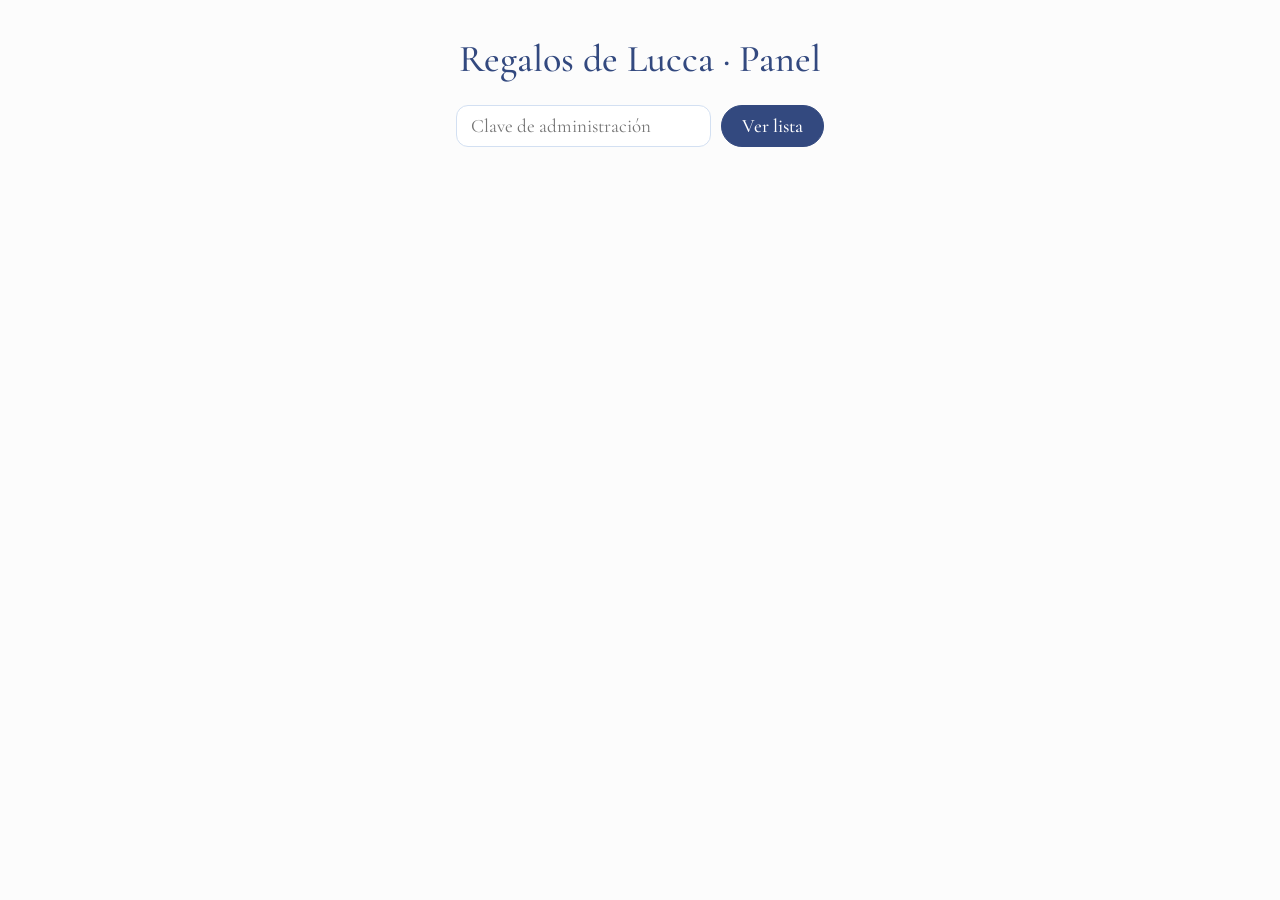
==== admin.html @ ae788e10 "Sitio de lista de regalos para el baby shower de Lucca Página estática con los 20 regalos, reservas " ====
<!doctype html>
<html lang="es">
<head>
  <meta charset="utf-8">
  <meta name="viewport" content="width=device-width, initial-scale=1">
  <meta name="robots" content="noindex">
  <title>Panel de regalos</title>
  <link rel="preconnect" href="https://fonts.googleapis.com">
  <link rel="preconnect" href="https://fonts.gstatic.com" crossorigin>
  <link href="https://fonts.googleapis.com/css2?family=Cormorant+Garamond:wght@400;500;600&display=swap" rel="stylesheet">
  <link rel="stylesheet" href="css/estilos.css">
  <style>
    .panel { max-width: 760px; margin: 32px auto; padding: 0 16px; }
    .panel h1 { color: var(--azul-oscuro); font-weight: 500; text-align: center; margin: 0 0 18px; }
    .acceso { display: flex; gap: 10px; justify-content: center; flex-wrap: wrap; }
    .acceso input { font: inherit; padding: 6px 14px; border: 1px solid var(--borde); border-radius: 12px; }
    .resumen { text-align: center; color: var(--texto-suave); margin: 18px 0; }
    table { width: 100%; border-collapse: collapse; background: #fff; border: 1px solid var(--borde); border-radius: 14px; overflow: hidden; }
    th, td { padding: 8px 12px; text-align: left; border-bottom: 1px solid var(--azul-pastel); vertical-align: top; }
    th { background: var(--azul-pastel); color: var(--azul-oscuro); font-weight: 600; }
    td.sin { color: var(--texto-suave); font-style: italic; }
    .liberar { font: inherit; font-size: 0.85em; background: none; border: 0; color: #a1414b; text-decoration: underline; cursor: pointer; }
    #error { color: #a1414b; text-align: center; }
  </style>
</head>
<body>
  <main class="panel">
    <h1>Regalos de Lucca · Panel</h1>
    <form class="acceso" id="acceso">
      <input type="password" id="clave" placeholder="Clave de administración" autocomplete="current-password" required>
      <button class="btn" type="submit">Ver lista</button>
    </form>
    <p id="error" role="alert"></p>
    <div id="contenido" hidden>
      <p class="resumen" id="resumen"></p>
      <table>
        <thead><tr><th>#</th><th>Regalo</th><th>Quién lo regala</th></tr></thead>
        <tbody id="tabla"></tbody>
      </table>
    </div>
  </main>

  <script src="js/config.js"></script>
  <script src="js/regalos.js"></script>
  <script src="js/api.js"></script>
  <script>
    (function () {
      const $ = (s) => document.querySelector(s);
      let clave = "";
      try { clave = sessionStorage.getItem("lucca_admin") || ""; } catch (e) {}

      function escapar(t) { const d = document.createElement("div"); d.textContent = t; return d.innerHTML; }

      async function cargar() {
        $("#error").textContent = "";
        try {
          const filas = await window.API.adminLista(clave);
          try { sessionStorage.setItem("lucca_admin", clave); } catch (e) {}
          const porRegalo = {};
          filas.forEach((f) => (porRegalo[f.gift_id] = porRegalo[f.gift_id] || []).push(f));
          $("#resumen").textContent =
            `${filas.length} elecciones · ${Object.keys(porRegalo).length} de ${window.REGALOS.length} regalos con al menos una persona`;
          $("#tabla").innerHTML = window.REGALOS.map((r) => {
            const quienes = porRegalo[r.id] || [];
            const celda = quienes.length
              ? quienes.map((q) =>
                  `${escapar(q.guest_name)} <button class="liberar" data-id="${q.id}" data-nombre="${escapar(q.guest_name)}">liberar</button>`
                ).join("<br>")
              : "";
            const cupo = r.max === null ? "ilimitado" : `máx. ${r.max}`;
            return `<tr><td>${r.id}</td><td>${escapar(r.nombre)}<br><small>${cupo}</small></td>
                    <td class="${quienes.length ? "" : "sin"}">${celda || "Nadie aún"}</td></tr>`;
          }).join("");
          $("#contenido").hidden = false;
        } catch (e) {
          $("#contenido").hidden = true;
          $("#error").textContent = e.message;
        }
      }

      $("#acceso").addEventListener("submit", (ev) => {
        ev.preventDefault();
        clave = $("#clave").value;
        cargar();
      });

      $("#tabla").addEventListener("click", async (ev) => {
        const b = ev.target.closest(".liberar");
        if (!b) return;
        if (!confirm(`¿Liberar la elección de ${b.dataset.nombre}? El regalo volverá a estar disponible.`)) return;
        try {
          await window.API.adminLiberar(clave, b.dataset.id);
          cargar();
        } catch (e) {
          $("#error").textContent = e.message;
        }
      });

      if (clave) { $("#clave").value = clave; cargar(); }
    })();
  </script>
</body>
</html>
---- css/estilos.css ----
:root {
  --papel: #fcfcfc;
  --tarjeta: #ffffff;
  --azul-oscuro: #33497f;
  --azul: #5d7cb5;
  --azul-claro: #a9c2e6;
  --azul-pastel: #e4ecf8;
  --borde: #d3e0f2;
  --texto: #3a4660;
  --texto-suave: #6b7891;
  --ok: #5d7cb5;
  --radio: 18px;
  --sombra: 0 2px 10px rgba(51, 73, 127, 0.07);
  color-scheme: light;
}

* { box-sizing: border-box; }

html, body { margin: 0; }

body {
  background: var(--papel);
  color: var(--texto);
  font-family: "Cormorant Garamond", Georgia, "Times New Roman", serif;
  font-size: 19px;
  line-height: 1.45;
  -webkit-font-smoothing: antialiased;
}

img { max-width: 100%; display: block; }

/* ---------- encabezado y pie con la ilustración original ---------- */
.hero, .pie {
  display: flex;
  justify-content: center;
  overflow: hidden;
}
.hero img, .pie img {
  width: 100%;
  max-width: 900px;
  height: auto;
  -webkit-mask-image: linear-gradient(to right, transparent 0, #000 6%, #000 94%, transparent 100%);
          mask-image: linear-gradient(to right, transparent 0, #000 6%, #000 94%, transparent 100%);
}
.pie { margin-top: 0; }
.pie img {
  -webkit-mask-image: linear-gradient(to bottom, transparent 0, #000 35%),
                      linear-gradient(to right, transparent 0, #000 6%, #000 94%, transparent 100%);
  -webkit-mask-composite: source-in;
          mask-image: linear-gradient(to bottom, transparent 0, #000 35%),
                      linear-gradient(to right, transparent 0, #000 6%, #000 94%, transparent 100%);
          mask-composite: intersect;
}

.pagina {
  max-width: 1080px;
  margin: 0 auto;
  padding: 0 16px;
}

/* ---------- textos ---------- */
.intro {
  text-align: center;
  max-width: 560px;
  margin: 4px auto 18px;
  color: var(--texto-suave);
}
.intro p { margin: 0 0 6px; }
.saludo {
  color: var(--azul-oscuro);
  font-size: 1.2em;
  font-weight: 500;
}
.saludo button {
  font: inherit;
  font-size: 0.8em;
  color: var(--azul);
  background: none;
  border: 0;
  text-decoration: underline;
  cursor: pointer;
  padding: 0 4px;
}

.aviso-demo {
  background: #fff7e6;
  border: 1px solid #f0d9a8;
  color: #7a5b1f;
  border-radius: 12px;
  padding: 8px 14px;
  text-align: center;
  font-size: 0.9em;
  margin: 8px auto 16px;
  max-width: 560px;
}

/* ---------- filtros ---------- */
.filtros {
  display: flex;
  justify-content: center;
  gap: 8px;
  flex-wrap: wrap;
  margin-bottom: 22px;
}
.filtro {
  font: inherit;
  font-size: 0.95em;
  color: var(--azul-oscuro);
  background: var(--tarjeta);
  border: 1px solid var(--borde);
  border-radius: 999px;
  padding: 4px 18px;
  cursor: pointer;
  transition: background 0.15s, color 0.15s;
}
.filtro:hover { background: var(--azul-pastel); }
.filtro.activo {
  background: var(--azul-oscuro);
  border-color: var(--azul-oscuro);
  color: #fff;
}

.estado-carga {
  text-align: center;
  color: var(--texto-suave);
  font-style: italic;
}

/* ---------- tarjetas ---------- */
.lista {
  list-style: none;
  margin: 0;
  padding: 0;
  display: grid;
  grid-template-columns: repeat(auto-fill, minmax(190px, 1fr));
  gap: 18px;
}

.regalo {
  position: relative;
  background: var(--tarjeta);
  border: 1px solid var(--borde);
  border-radius: var(--radio);
  box-shadow: var(--sombra);
  padding: 14px 14px 16px;
  display: flex;
  flex-direction: column;
  align-items: center;
  text-align: center;
  transition: transform 0.15s, box-shadow 0.15s, opacity 0.2s;
}
.regalo:hover { transform: translateY(-2px); box-shadow: 0 6px 18px rgba(51, 73, 127, 0.12); }

.numero {
  position: absolute;
  top: 10px;
  left: 10px;
  width: 34px;
  height: 34px;
  border-radius: 50%;
  background: var(--azul-pastel);
  border: 1px solid var(--borde);
  color: var(--azul-oscuro);
  display: grid;
  place-items: center;
  font-size: 1.05em;
  font-weight: 500;
  z-index: 1;
}

.foto {
  width: 100%;
  aspect-ratio: 1 / 0.92;
  display: grid;
  place-items: center;
  margin-bottom: 8px;
}
.foto img {
  width: 100%;
  height: 100%;
  object-fit: contain;
  mix-blend-mode: multiply;
  border-radius: 10px;
}

.regalo h3 {
  margin: 0;
  font-size: 1.15em;
  font-weight: 500;
  color: var(--azul-oscuro);
  line-height: 1.2;
}
.detalle {
  margin: 2px 0 0;
  font-size: 0.92em;
  color: var(--texto-suave);
}

.etiqueta {
  margin: 10px 0 10px;
  font-size: 0.85em;
  letter-spacing: 0.04em;
  color: var(--azul);
  min-height: 1.3em;
}

.btn {
  font: inherit;
  font-size: 1em;
  font-weight: 500;
  border: 1px solid var(--azul-oscuro);
  background: var(--azul-oscuro);
  color: #fff;
  border-radius: 999px;
  padding: 6px 20px;
  cursor: pointer;
  margin-top: auto;
  transition: background 0.15s, transform 0.1s;
}
.btn:hover { background: #2a3d6c; }
.btn:active { transform: scale(0.97); }
.btn:disabled { opacity: 0.55; cursor: default; }
.btn-sec {
  background: var(--tarjeta);
  color: var(--azul-oscuro);
}
.btn-sec:hover { background: var(--azul-pastel); }

.btn-link {
  font: inherit;
  font-size: 0.85em;
  background: none;
  border: 0;
  color: var(--texto-suave);
  text-decoration: underline;
  cursor: pointer;
  margin-top: 6px;
}

/* elegido por otra persona */
.regalo.agotado { opacity: 0.6; }
.regalo.agotado .foto img { filter: grayscale(0.5); }
.regalo.agotado .sello {
  margin-top: auto;
  color: var(--texto-suave);
  font-style: italic;
}

/* elegido por mí */
.regalo.mio {
  border: 2px solid var(--azul-claro);
  background: linear-gradient(#fff, #f4f8fe);
}
.regalo.mio .sello {
  margin-top: auto;
  color: var(--azul-oscuro);
  font-weight: 600;
}

.vacio {
  grid-column: 1 / -1;
  text-align: center;
  color: var(--texto-suave);
  font-style: italic;
  padding: 24px 0;
}

/* ---------- nota final (como en la tarjeta) ---------- */
.cierre {
  display: flex;
  align-items: flex-end;
  justify-content: center;
  gap: 8px;
  margin-top: 36px;
}
.cierre .elefante { width: 150px; flex: none; mix-blend-mode: multiply; }
.nota {
  margin: 0 0 24px;
  max-width: 560px;
  border: 1px solid var(--borde);
  border-radius: 22px;
  background: var(--tarjeta);
  padding: 18px 22px;
  text-align: center;
  color: var(--texto-suave);
}
.nota p { margin: 4px 0; }
.nota-principal { color: var(--azul-oscuro); font-size: 1.08em; }

/* ---------- diálogo ---------- */
.dialogo {
  border: 1px solid var(--borde);
  border-radius: 24px;
  padding: 24px 22px 20px;
  width: min(380px, calc(100vw - 32px));
  background: var(--tarjeta);
  color: var(--texto);
  box-shadow: 0 20px 50px rgba(51, 73, 127, 0.25);
  text-align: center;
}
.dialogo::backdrop { background: rgba(51, 73, 127, 0.28); backdrop-filter: blur(2px); }
.dlg-img {
  max-height: 140px;
  width: auto;
  margin: 0 auto 8px;
  mix-blend-mode: multiply;
}
.dialogo h2 {
  margin: 0;
  font-weight: 500;
  color: var(--azul-oscuro);
  font-size: 1.5em;
  line-height: 1.15;
}
.dlg-sub { margin: 4px 0 14px; color: var(--texto-suave); font-size: 0.95em; }
.dialogo label {
  display: block;
  text-align: left;
  font-size: 0.9em;
  color: var(--texto-suave);
  margin-bottom: 4px;
}
.dialogo input {
  width: 100%;
  font: inherit;
  font-size: 1.05em;
  padding: 8px 14px;
  border: 1px solid var(--borde);
  border-radius: 12px;
  color: var(--texto);
  background: #fff;
}
.dialogo input:focus { outline: 2px solid var(--azul-claro); border-color: var(--azul-claro); }
.dlg-error { color: #a1414b; min-height: 1.3em; margin: 6px 0 4px; font-size: 0.92em; }
.dlg-botones { display: flex; gap: 10px; justify-content: center; }
.dlg-botones .btn { margin-top: 0; }

/* ---------- aviso flotante ---------- */
.toast {
  position: fixed;
  left: 50%;
  bottom: 20px;
  transform: translateX(-50%);
  background: var(--azul-oscuro);
  color: #fff;
  padding: 10px 20px;
  border-radius: 999px;
  box-shadow: var(--sombra);
  z-index: 10;
  max-width: calc(100vw - 32px);
  text-align: center;
}

@media (max-width: 720px) {
  .cierre .elefante { display: none; }
}

@media (max-width: 520px) {
  body { font-size: 17px; }
  .lista { grid-template-columns: repeat(2, 1fr); gap: 12px; }
  .regalo { padding: 10px 10px 12px; }
  .numero { width: 28px; height: 28px; font-size: 0.95em; top: 8px; left: 8px; }
  .btn { padding: 5px 14px; }
}

@media (prefers-reduced-motion: reduce) {
  * { transition: none !important; }
}
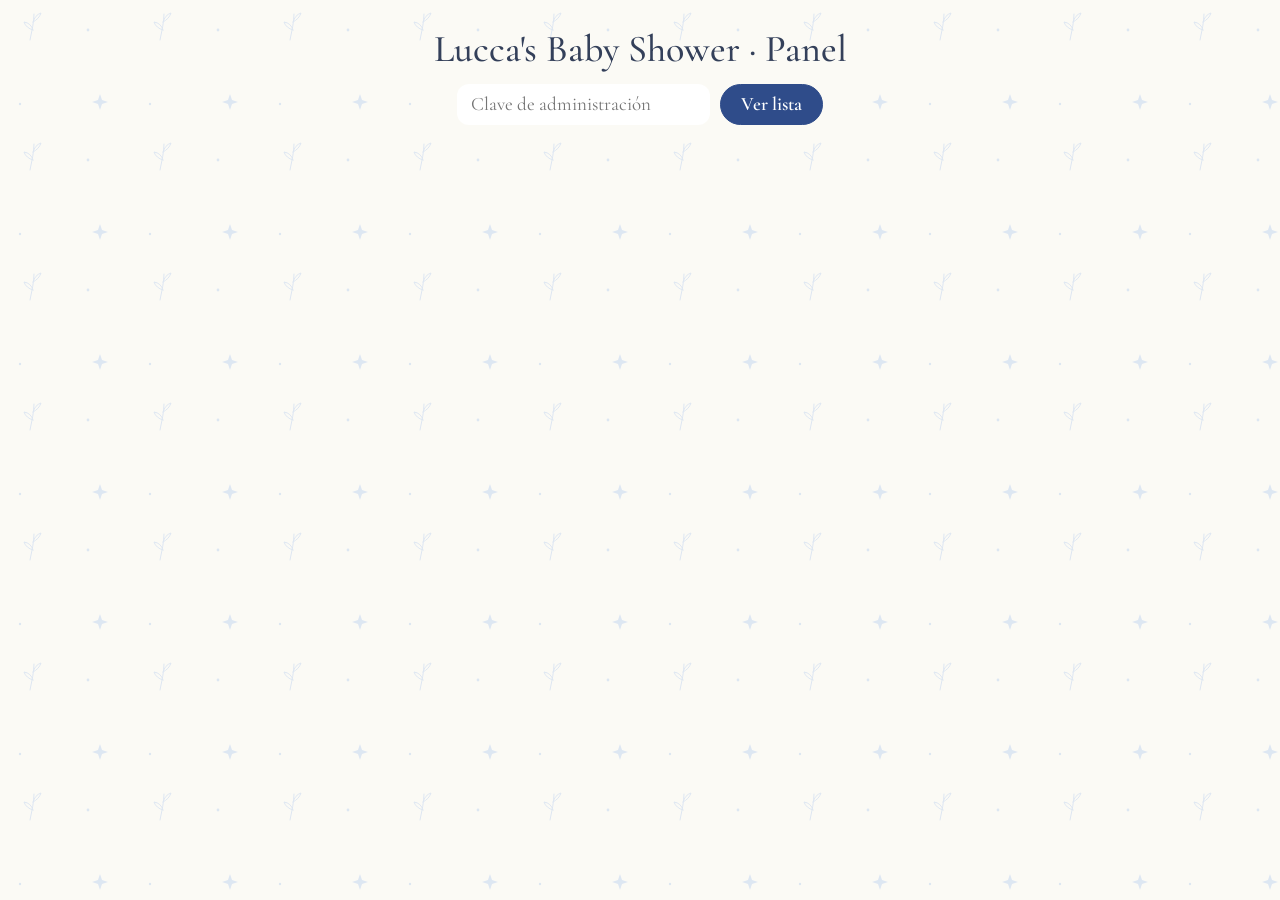
==== commit fc76f151: "Rediseño: Lucca's Baby Shower en primera persona con ilustraciones propias Escena toile (moño, globo" ====
--- a/admin.html
+++ b/admin.html
@@ -4,10 +4,10 @@
   <meta charset="utf-8">
   <meta name="viewport" content="width=device-width, initial-scale=1">
   <meta name="robots" content="noindex">
-  <title>Panel de regalos</title>
+  <title>Lucca's Baby Shower · Panel</title>
   <link rel="preconnect" href="https://fonts.googleapis.com">
   <link rel="preconnect" href="https://fonts.gstatic.com" crossorigin>
-  <link href="https://fonts.googleapis.com/css2?family=Cormorant+Garamond:wght@400;500;600&display=swap" rel="stylesheet">
+  <link href="https://fonts.googleapis.com/css2?family=Cormorant+Garamond:wght@400;500;600&family=Pinyon+Script&display=swap" rel="stylesheet">
   <link rel="stylesheet" href="css/estilos.css">
   <style>
     .panel { max-width: 760px; margin: 32px auto; padding: 0 16px; }
@@ -25,7 +25,7 @@
 </head>
 <body>
   <main class="panel">
-    <h1>Regalos de Lucca · Panel</h1>
+    <h1>Lucca's Baby Shower · Panel</h1>
     <form class="acceso" id="acceso">
       <input type="password" id="clave" placeholder="Clave de administración" autocomplete="current-password" required>
       <button class="btn" type="submit">Ver lista</button>
--- a/css/estilos.css
+++ b/css/estilos.css
@@ -1,155 +1,277 @@
+/* Lucca's Baby Shower — estilo toile azul: grabado a línea sobre papel crema */
+
 :root {
-  --papel: #fcfcfc;
-  --tarjeta: #ffffff;
-  --azul-oscuro: #33497f;
-  --azul: #5d7cb5;
-  --azul-claro: #a9c2e6;
-  --azul-pastel: #e4ecf8;
-  --borde: #d3e0f2;
-  --texto: #3a4660;
-  --texto-suave: #6b7891;
-  --ok: #5d7cb5;
-  --radio: 18px;
-  --sombra: 0 2px 10px rgba(51, 73, 127, 0.07);
+  --papel: #fbfaf5;
+  --tarjeta: #fffefb;
+  --tinta: #2f4c8a;        /* azul toile */
+  --tinta-fuerte: #22396c;
+  --azul: #5f80bf;
+  --azul-claro: #c5d6f0;
+  --azul-pastel: #eaf0fa;
+  --linea: #cddbf0;
+  --texto: #34405a;
+  --texto-suave: #66738e;
+  --rojo: #a1414b;
+
+  --serif: "Cormorant Garamond", "Garamond", "Times New Roman", serif;
+  --script: "Pinyon Script", "Snell Roundhand", cursive;
+
+  --radio: 20px;
+  --arco-x: min(50vw, 560px);
+  --arco-y: 300px;
   color-scheme: light;
 }
 
 * { box-sizing: border-box; }
-
-html, body { margin: 0; }
+html, body { margin: 0; overflow-x: clip; }
+img { max-width: 100%; display: block; }
 
 body {
-  background: var(--papel);
+  min-height: 100vh;
+  background-color: var(--papel);
+  background-image: url("../img/ilustraciones/patron.svg");
   color: var(--texto);
-  font-family: "Cormorant Garamond", Georgia, "Times New Roman", serif;
+  font-family: var(--serif);
   font-size: 19px;
-  line-height: 1.45;
+  line-height: 1.5;
   -webkit-font-smoothing: antialiased;
-}
-
-img { max-width: 100%; display: block; }
-
-/* ---------- encabezado y pie con la ilustración original ---------- */
-.hero, .pie {
-  display: flex;
-  justify-content: center;
+  overflow-x: hidden;
+  position: relative;
+}
+
+/* ================= escena ilustrada ================= */
+.escena {
+  position: absolute;
+  inset: 0 0 auto 0;
+  height: 560px;
   overflow: hidden;
-}
-.hero img, .pie img {
-  width: 100%;
-  max-width: 900px;
-  height: auto;
-  -webkit-mask-image: linear-gradient(to right, transparent 0, #000 6%, #000 94%, transparent 100%);
-          mask-image: linear-gradient(to right, transparent 0, #000 6%, #000 94%, transparent 100%);
-}
-.pie { margin-top: 0; }
-.pie img {
-  -webkit-mask-image: linear-gradient(to bottom, transparent 0, #000 35%),
-                      linear-gradient(to right, transparent 0, #000 6%, #000 94%, transparent 100%);
-  -webkit-mask-composite: source-in;
-          mask-image: linear-gradient(to bottom, transparent 0, #000 35%),
-                      linear-gradient(to right, transparent 0, #000 6%, #000 94%, transparent 100%);
-          mask-composite: intersect;
-}
-
-.pagina {
-  max-width: 1080px;
-  margin: 0 auto;
-  padding: 0 16px;
-}
-
-/* ---------- textos ---------- */
+  pointer-events: none;
+  z-index: 2; /* las ilustraciones enmarcan las esquinas del arco, como en la invitación */
+}
+.deco { position: absolute; height: auto; }
+
+.arbol { width: clamp(150px, 21vw, 300px); top: 40px; }
+.arbol-izq { left: max(-40px, calc(50% - 760px)); }
+.arbol-der { right: max(-50px, calc(50% - 780px)); transform: scaleX(-1); top: 70px; }
+
+.elefante-escena {
+  width: clamp(130px, 15vw, 210px);
+  left: max(40px, calc(50% - 640px));
+  top: 300px;
+  transform: scaleX(-1);
+}
+.jirafa {
+  width: clamp(110px, 12vw, 170px);
+  right: max(30px, calc(50% - 650px));
+  top: 150px;
+  transform: scaleX(-1);
+}
+
+.globo { width: 54px; animation: flotar 7s ease-in-out infinite; }
+.globo-1 { left: calc(50% - 330px); top: 24px; }
+.globo-2 { right: calc(50% - 340px); top: 10px; width: 62px; animation-delay: -2.5s; }
+.globo-3 { right: calc(50% - 470px); top: 120px; width: 36px; animation-delay: -4.5s; opacity: 0.8; }
+
+@keyframes flotar {
+  0%, 100% { translate: 0 0; rotate: -2deg; }
+  50%      { translate: 0 -12px; rotate: 2deg; }
+}
+
+/* ================= el arco (tarjeta principal) ================= */
+.arco {
+  position: relative;
+  z-index: 1;
+  max-width: 1120px;
+  margin: 150px auto 0;
+  padding: 110px clamp(16px, 4vw, 56px) 48px;
+  background: var(--tarjeta);
+  border: 1.5px solid var(--azul-claro);
+  border-radius: var(--arco-x) var(--arco-x) 28px 28px / var(--arco-y) var(--arco-y) 28px 28px;
+  /* segunda línea interior, como el marco de la invitación */
+  box-shadow:
+    inset 0 0 0 7px var(--tarjeta),
+    inset 0 0 0 8px var(--linea),
+    0 30px 60px -30px rgba(47, 76, 138, 0.25);
+}
+
+.mono {
+  position: absolute;
+  top: -58px;
+  left: 50%;
+  width: clamp(150px, 22vw, 210px);
+  translate: -50% 0;
+  filter: drop-shadow(0 6px 8px rgba(47, 76, 138, 0.18));
+  animation: aparecer 0.9s ease-out both;
+}
+
+/* ================= título ================= */
+.titulo { text-align: center; }
+.antetitulo {
+  margin: 0;
+  font-size: 0.82em;
+  letter-spacing: 0.32em;
+  text-transform: uppercase;
+  color: var(--azul);
+  animation: aparecer 0.8s 0.1s ease-out both;
+}
+h1 {
+  margin: 0;
+  line-height: 0.9;
+  font-weight: 500;
+  color: var(--tinta);
+}
+h1 .nombre {
+  display: block;
+  font-size: clamp(3.6rem, 12vw, 7.2rem);
+  letter-spacing: 0.01em;
+  animation: aparecer 0.9s 0.2s ease-out both;
+}
+h1 .evento {
+  display: block;
+  font-family: var(--script);
+  font-weight: 400;
+  font-size: clamp(2.2rem, 6.5vw, 3.8rem);
+  color: var(--azul);
+  margin-top: 0.08em;
+  animation: aparecer 0.9s 0.35s ease-out both;
+}
+
+@keyframes aparecer {
+  from { opacity: 0; transform: translateY(10px); }
+  to   { opacity: 1; transform: none; }
+}
+
+/* ================= textos ================= */
 .intro {
   text-align: center;
-  max-width: 560px;
-  margin: 4px auto 18px;
+  max-width: 600px;
+  margin: 22px auto 0;
   color: var(--texto-suave);
+  font-size: 1.08em;
+  animation: aparecer 0.9s 0.5s ease-out both;
 }
 .intro p { margin: 0 0 6px; }
-.saludo {
-  color: var(--azul-oscuro);
-  font-size: 1.2em;
-  font-weight: 500;
-}
+.saludo { color: var(--tinta); font-size: 1.15em; font-weight: 500; }
+.saludo:empty { display: none; }
 .saludo button {
   font: inherit;
-  font-size: 0.8em;
+  font-size: 0.75em;
   color: var(--azul);
   background: none;
   border: 0;
   text-decoration: underline;
+  text-underline-offset: 3px;
   cursor: pointer;
   padding: 0 4px;
 }
 
 .aviso-demo {
-  background: #fff7e6;
-  border: 1px solid #f0d9a8;
+  background: #fff8ea;
+  border: 1px dashed #e6cf9e;
   color: #7a5b1f;
   border-radius: 12px;
-  padding: 8px 14px;
-  text-align: center;
-  font-size: 0.9em;
-  margin: 8px auto 16px;
-  max-width: 560px;
-}
-
-/* ---------- filtros ---------- */
+  padding: 6px 14px;
+  text-align: center;
+  font-size: 0.85em;
+  margin: 18px auto 0;
+  max-width: 520px;
+}
+
+.ornamento {
+  display: flex;
+  align-items: center;
+  gap: 14px;
+  max-width: 340px;
+  margin: 30px auto 14px;
+  color: var(--azul-claro);
+}
+.ornamento::before, .ornamento::after {
+  content: "";
+  flex: 1;
+  height: 1px;
+  background: linear-gradient(to var(--dir, right), transparent, var(--azul-claro));
+}
+.ornamento::after { --dir: left; }
+
+.subtitulo {
+  text-align: center;
+  font-weight: 500;
+  font-style: italic;
+  font-size: clamp(1.6rem, 4vw, 2.1rem);
+  color: var(--tinta);
+  margin: 0 0 16px;
+}
+
+/* ================= filtros y leyenda ================= */
 .filtros {
   display: flex;
   justify-content: center;
   gap: 8px;
   flex-wrap: wrap;
-  margin-bottom: 22px;
 }
 .filtro {
   font: inherit;
   font-size: 0.95em;
-  color: var(--azul-oscuro);
+  color: var(--tinta);
   background: var(--tarjeta);
-  border: 1px solid var(--borde);
+  border: 1px solid var(--linea);
   border-radius: 999px;
-  padding: 4px 18px;
+  padding: 3px 18px;
   cursor: pointer;
-  transition: background 0.15s, color 0.15s;
+  transition: background 0.2s, color 0.2s, border-color 0.2s;
 }
 .filtro:hover { background: var(--azul-pastel); }
-.filtro.activo {
-  background: var(--azul-oscuro);
-  border-color: var(--azul-oscuro);
-  color: #fff;
-}
-
-.estado-carga {
-  text-align: center;
+.filtro.activo { background: var(--tinta); border-color: var(--tinta); color: #fff; }
+
+.leyenda {
+  display: flex;
+  justify-content: center;
+  flex-wrap: wrap;
+  gap: 4px 18px;
+  margin: 14px 0 26px;
+  font-size: 0.85em;
   color: var(--texto-suave);
-  font-style: italic;
-}
-
-/* ---------- tarjetas ---------- */
+}
+.leyenda span { display: inline-flex; align-items: center; gap: 6px; }
+.punto { width: 9px; height: 9px; border-radius: 50%; display: inline-block; }
+.punto.unico  { background: var(--tinta); }
+.punto.cupo   { background: var(--azul); }
+.punto.varios { background: var(--azul-claro); border: 1px solid var(--azul); }
+
+.estado-carga { text-align: center; color: var(--texto-suave); font-style: italic; }
+
+/* ================= tarjetas de regalo ================= */
 .lista {
   list-style: none;
   margin: 0;
   padding: 0;
   display: grid;
   grid-template-columns: repeat(auto-fill, minmax(190px, 1fr));
-  gap: 18px;
+  gap: 20px;
 }
 
 .regalo {
   position: relative;
-  background: var(--tarjeta);
-  border: 1px solid var(--borde);
+  background: #fff;
+  border: 1px solid var(--linea);
   border-radius: var(--radio);
-  box-shadow: var(--sombra);
-  padding: 14px 14px 16px;
+  box-shadow: inset 0 0 0 4px #fff, inset 0 0 0 5px var(--azul-pastel);
+  padding: 16px 14px 18px;
   display: flex;
   flex-direction: column;
   align-items: center;
   text-align: center;
-  transition: transform 0.15s, box-shadow 0.15s, opacity 0.2s;
-}
-.regalo:hover { transform: translateY(-2px); box-shadow: 0 6px 18px rgba(51, 73, 127, 0.12); }
+  transition: transform 0.25s ease, box-shadow 0.25s ease, opacity 0.3s;
+}
+.lista.entrada .regalo {
+  animation: aparecer 0.6s ease-out both;
+  animation-delay: calc(var(--i, 0) * 40ms + 0.3s);
+}
+.regalo:hover {
+  transform: translateY(-4px) rotate(-0.4deg);
+  box-shadow: inset 0 0 0 4px #fff, inset 0 0 0 5px var(--azul-pastel),
+              0 14px 26px -14px rgba(47, 76, 138, 0.35);
+}
 
 .numero {
   position: absolute;
@@ -159,71 +281,82 @@
   height: 34px;
   border-radius: 50%;
   background: var(--azul-pastel);
-  border: 1px solid var(--borde);
-  color: var(--azul-oscuro);
+  border: 1px solid var(--linea);
+  color: var(--tinta);
   display: grid;
   place-items: center;
   font-size: 1.05em;
-  font-weight: 500;
+  font-weight: 600;
   z-index: 1;
 }
 
 .foto {
   width: 100%;
-  aspect-ratio: 1 / 0.92;
+  aspect-ratio: 1 / 0.9;
   display: grid;
   place-items: center;
-  margin-bottom: 8px;
+  margin-bottom: 10px;
 }
 .foto img {
   width: 100%;
   height: 100%;
   object-fit: contain;
   mix-blend-mode: multiply;
-  border-radius: 10px;
 }
 
 .regalo h3 {
   margin: 0;
-  font-size: 1.15em;
-  font-weight: 500;
-  color: var(--azul-oscuro);
-  line-height: 1.2;
-}
-.detalle {
-  margin: 2px 0 0;
-  font-size: 0.92em;
-  color: var(--texto-suave);
-}
+  font-size: 1.18em;
+  font-weight: 600;
+  color: var(--tinta);
+  line-height: 1.15;
+}
+.detalle { margin: 2px 0 0; font-size: 0.9em; color: var(--texto-suave); font-style: italic; }
 
 .etiqueta {
-  margin: 10px 0 10px;
-  font-size: 0.85em;
-  letter-spacing: 0.04em;
+  display: inline-flex;
+  align-items: center;
+  gap: 6px;
+  margin: 10px 0 12px;
+  font-size: 0.82em;
+  letter-spacing: 0.03em;
   color: var(--azul);
   min-height: 1.3em;
 }
-
+.etiqueta::before {
+  content: "";
+  width: 7px; height: 7px;
+  border-radius: 50%;
+  background: currentColor;
+  flex: none;
+}
+.etiqueta.unico  { color: var(--tinta); }
+.etiqueta.cupo   { color: var(--azul); }
+.etiqueta.varios { color: var(--azul); }
+.etiqueta.varios::before { background: var(--azul-claro); border: 1px solid var(--azul); }
+
+/* ================= botones ================= */
 .btn {
   font: inherit;
   font-size: 1em;
-  font-weight: 500;
-  border: 1px solid var(--azul-oscuro);
-  background: var(--azul-oscuro);
+  font-weight: 600;
+  border: 1px solid var(--tinta);
+  background: var(--tinta);
   color: #fff;
   border-radius: 999px;
-  padding: 6px 20px;
+  padding: 5px 20px;
   cursor: pointer;
   margin-top: auto;
-  transition: background 0.15s, transform 0.1s;
-}
-.btn:hover { background: #2a3d6c; }
+  transition: background 0.2s, transform 0.1s;
+}
+.btn:hover { background: var(--tinta-fuerte); }
 .btn:active { transform: scale(0.97); }
 .btn:disabled { opacity: 0.55; cursor: default; }
-.btn-sec {
-  background: var(--tarjeta);
-  color: var(--azul-oscuro);
-}
+.btn:focus-visible, .filtro:focus-visible, .btn-link:focus-visible {
+  outline: 2px solid var(--azul);
+  outline-offset: 2px;
+}
+.btn-sec { background: #fff; color: var(--tinta); }
 .btn-sec:hover { background: var(--azul-pastel); }
 
 .btn-link {
@@ -233,29 +366,24 @@
   border: 0;
   color: var(--texto-suave);
   text-decoration: underline;
+  text-underline-offset: 3px;
   cursor: pointer;
-  margin-top: 6px;
+  margin-top: 4px;
+  padding: 2px;
 }
 
 /* elegido por otra persona */
-.regalo.agotado { opacity: 0.6; }
-.regalo.agotado .foto img { filter: grayscale(0.5); }
-.regalo.agotado .sello {
-  margin-top: auto;
-  color: var(--texto-suave);
-  font-style: italic;
-}
+.regalo.agotado { opacity: 0.55; }
+.regalo.agotado .foto img { filter: grayscale(0.6); }
+.regalo.agotado .sello { margin-top: auto; color: var(--texto-suave); font-style: italic; }
 
 /* elegido por mí */
 .regalo.mio {
-  border: 2px solid var(--azul-claro);
-  background: linear-gradient(#fff, #f4f8fe);
-}
-.regalo.mio .sello {
-  margin-top: auto;
-  color: var(--azul-oscuro);
-  font-weight: 600;
-}
+  border-color: var(--azul-claro);
+  background: linear-gradient(#fff, #f3f7fd);
+  box-shadow: inset 0 0 0 4px #fff, inset 0 0 0 5px var(--azul-claro);
+}
+.regalo.mio .sello { margin-top: auto; color: var(--tinta); font-weight: 600; }
 
 .vacio {
   grid-column: 1 / -1;
@@ -265,104 +393,144 @@
   padding: 24px 0;
 }
 
-/* ---------- nota final (como en la tarjeta) ---------- */
-.cierre {
-  display: flex;
-  align-items: flex-end;
-  justify-content: center;
-  gap: 8px;
-  margin-top: 36px;
-}
-.cierre .elefante { width: 150px; flex: none; mix-blend-mode: multiply; }
+/* ================= nota final ================= */
 .nota {
-  margin: 0 0 24px;
-  max-width: 560px;
-  border: 1px solid var(--borde);
-  border-radius: 22px;
-  background: var(--tarjeta);
-  padding: 18px 22px;
+  margin: 44px auto 0;
+  max-width: 600px;
+  border: 1px solid var(--linea);
+  border-radius: 24px;
+  background: #fff;
+  box-shadow: inset 0 0 0 5px #fff, inset 0 0 0 6px var(--azul-pastel);
+  padding: 22px 26px 12px;
   text-align: center;
   color: var(--texto-suave);
 }
 .nota p { margin: 4px 0; }
-.nota-principal { color: var(--azul-oscuro); font-size: 1.08em; }
-
-/* ---------- diálogo ---------- */
+.nota-principal { color: var(--tinta); font-size: 1.06em; margin-bottom: 10px !important; }
+.firma {
+  font-family: var(--script);
+  font-size: 2.1em;
+  color: var(--azul);
+  margin-top: 8px !important;
+  line-height: 1.4;
+}
+
+/* ================= pie con follaje ================= */
+.pie {
+  position: relative;
+  height: 210px;
+  margin-top: -40px;
+  overflow: hidden;
+  pointer-events: none;
+  z-index: 2;
+}
+.follaje {
+  position: absolute;
+  bottom: 0;
+  left: 0;
+  width: 100%;
+  height: 140px;
+}
+.pie-elefante {
+  position: absolute;
+  bottom: 30px;
+  width: clamp(120px, 16vw, 210px);
+}
+.pie-elefante-izq { left: max(8px, calc(50% - 680px)); transform: scaleX(-1); }
+.pie-elefante-der { right: max(8px, calc(50% - 680px)); }
+
+/* ================= diálogo ================= */
 .dialogo {
-  border: 1px solid var(--borde);
-  border-radius: 24px;
-  padding: 24px 22px 20px;
-  width: min(380px, calc(100vw - 32px));
+  border: 1px solid var(--linea);
+  border-radius: 26px;
+  padding: 22px 22px 20px;
+  width: min(390px, calc(100vw - 32px));
   background: var(--tarjeta);
   color: var(--texto);
-  box-shadow: 0 20px 50px rgba(51, 73, 127, 0.25);
-  text-align: center;
-}
-.dialogo::backdrop { background: rgba(51, 73, 127, 0.28); backdrop-filter: blur(2px); }
-.dlg-img {
-  max-height: 140px;
-  width: auto;
-  margin: 0 auto 8px;
-  mix-blend-mode: multiply;
-}
-.dialogo h2 {
-  margin: 0;
-  font-weight: 500;
-  color: var(--azul-oscuro);
-  font-size: 1.5em;
-  line-height: 1.15;
-}
-.dlg-sub { margin: 4px 0 14px; color: var(--texto-suave); font-size: 0.95em; }
-.dialogo label {
-  display: block;
-  text-align: left;
-  font-size: 0.9em;
-  color: var(--texto-suave);
-  margin-bottom: 4px;
-}
+  box-shadow: inset 0 0 0 6px var(--tarjeta), inset 0 0 0 7px var(--azul-pastel),
+              0 24px 60px rgba(47, 76, 138, 0.3);
+  text-align: center;
+}
+.dialogo[open] { animation: aparecer 0.3s ease-out; }
+.dialogo::backdrop { background: rgba(47, 76, 138, 0.3); backdrop-filter: blur(3px); }
+.dlg-foto { height: 140px; display: grid; place-items: center; margin-bottom: 6px; }
+.dlg-foto img { height: 140px; width: auto; max-width: 100%; object-fit: contain; mix-blend-mode: multiply; }
+.dlg-ante { margin: 0; font-family: var(--script); font-size: 1.7em; color: var(--azul); line-height: 1.2; }
+.dialogo h2 { margin: 0; font-weight: 600; color: var(--tinta); font-size: 1.5em; line-height: 1.15; }
+.dlg-sub { margin: 6px 0 14px; color: var(--texto-suave); font-size: 0.95em; }
+.dialogo label { display: block; text-align: left; font-size: 0.9em; color: var(--texto-suave); margin-bottom: 4px; }
 .dialogo input {
   width: 100%;
   font: inherit;
   font-size: 1.05em;
   padding: 8px 14px;
-  border: 1px solid var(--borde);
+  border: 1px solid var(--linea);
   border-radius: 12px;
   color: var(--texto);
   background: #fff;
 }
 .dialogo input:focus { outline: 2px solid var(--azul-claro); border-color: var(--azul-claro); }
-.dlg-error { color: #a1414b; min-height: 1.3em; margin: 6px 0 4px; font-size: 0.92em; }
-.dlg-botones { display: flex; gap: 10px; justify-content: center; }
+.dlg-error { color: var(--rojo); min-height: 1.3em; margin: 6px 0 4px; font-size: 0.92em; }
+.dlg-botones { display: flex; gap: 10px; justify-content: center; flex-wrap: wrap; }
 .dlg-botones .btn { margin-top: 0; }
 
-/* ---------- aviso flotante ---------- */
+/* ================= aviso flotante ================= */
 .toast {
   position: fixed;
   left: 50%;
   bottom: 20px;
   transform: translateX(-50%);
-  background: var(--azul-oscuro);
+  background: var(--tinta);
   color: #fff;
-  padding: 10px 20px;
+  padding: 10px 22px;
   border-radius: 999px;
-  box-shadow: var(--sombra);
+  box-shadow: 0 10px 30px -10px rgba(47, 76, 138, 0.6);
   z-index: 10;
+  width: max-content;
   max-width: calc(100vw - 32px);
   text-align: center;
-}
-
-@media (max-width: 720px) {
-  .cierre .elefante { display: none; }
-}
-
-@media (max-width: 520px) {
+  animation: aparecer 0.3s ease-out;
+}
+
+/* ================= responsive ================= */
+@media (max-width: 900px) {
+  :root { --arco-y: 220px; }
+  .elefante-escena, .globo-3 { display: none; }
+  .jirafa { right: -10px; top: 170px; width: 110px; }
+  .arbol-izq { left: -60px; }
+  .arbol-der { right: -70px; }
+  .globo-1 { left: 22%; }
+  .globo-2 { right: 18%; }
+}
+
+@media (max-width: 600px) {
+  :root { --arco-y: 150px; }
   body { font-size: 17px; }
-  .lista { grid-template-columns: repeat(2, 1fr); gap: 12px; }
-  .regalo { padding: 10px 10px 12px; }
-  .numero { width: 28px; height: 28px; font-size: 0.95em; top: 8px; left: 8px; }
-  .btn { padding: 5px 14px; }
+  .escena { height: 340px; }
+  .arbol { width: 150px; top: 10px; }
+  .arbol-izq { left: -70px; }
+  .arbol-der { right: -78px; top: 30px; }
+  .jirafa { display: none; }
+  .globo { width: 38px; }
+  .globo-1 { left: 16%; top: 14px; }
+  .globo-2 { right: 14%; top: 6px; width: 44px; }
+  .arco { margin: 110px 10px 0; padding: 84px 14px 32px; }
+  .mono { top: -44px; }
+  .intro { margin-top: 16px; }
+  .lista { grid-template-columns: repeat(2, minmax(0, 1fr)); gap: 12px; }
+  .regalo { padding: 12px 8px 14px; }
+  .regalo h3 { font-size: 1.05em; }
+  .numero { width: 28px; height: 28px; font-size: 0.9em; top: 7px; left: 7px; }
+  .btn { padding: 4px 14px; font-size: 0.95em; }
+  .pie { height: 150px; margin-top: -30px; }
+  .follaje { height: 100px; }
+  .pie-elefante { width: 105px; bottom: 22px; }
+}
+
+@media (max-width: 340px) {
+  .lista { grid-template-columns: 1fr; }
 }
 
 @media (prefers-reduced-motion: reduce) {
-  * { transition: none !important; }
-}
+  *, *::before, *::after { animation: none !important; transition: none !important; }
+}
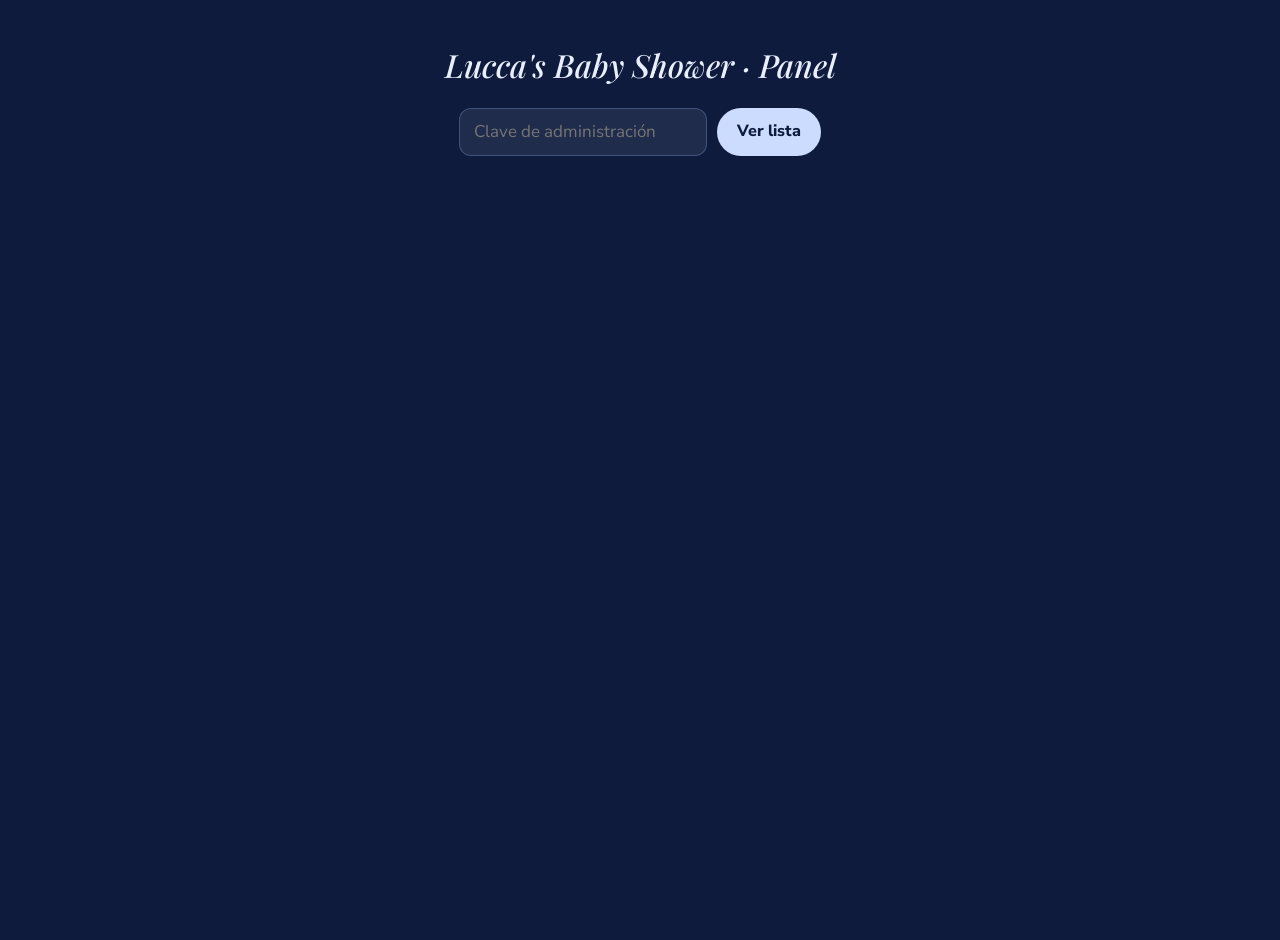
==== commit 3d0fc837: "Diseño "Noche de estrellas" para la lista de regalos Cielo nocturno con estrellas titilantes, estrel" ====
--- a/admin.html
+++ b/admin.html
@@ -7,20 +7,23 @@
   <title>Lucca's Baby Shower · Panel</title>
   <link rel="preconnect" href="https://fonts.googleapis.com">
   <link rel="preconnect" href="https://fonts.gstatic.com" crossorigin>
-  <link href="https://fonts.googleapis.com/css2?family=Cormorant+Garamond:wght@400;500;600&family=Pinyon+Script&display=swap" rel="stylesheet">
+  <link href="https://fonts.googleapis.com/css2?family=Playfair+Display:ital,wght@1,500&family=Nunito+Sans:wght@400;700;800&display=swap" rel="stylesheet">
   <link rel="stylesheet" href="css/estilos.css">
   <style>
-    .panel { max-width: 760px; margin: 32px auto; padding: 0 16px; }
-    .panel h1 { color: var(--azul-oscuro); font-weight: 500; text-align: center; margin: 0 0 18px; }
+    .panel { position: relative; z-index: 1; max-width: 760px; margin: 40px auto; padding: 0 16px; }
+    .panel h1 { margin: 0 0 18px; text-align: center; font-family: var(--display); font-style: italic; font-weight: 500; font-size: 2rem; color: #e8efff; }
     .acceso { display: flex; gap: 10px; justify-content: center; flex-wrap: wrap; }
-    .acceso input { font: inherit; padding: 6px 14px; border: 1px solid var(--borde); border-radius: 12px; }
+    .acceso input { font: inherit; padding: 10px 14px; border: 1px solid var(--borde); border-radius: 12px; background: rgba(255,255,255,.08); color: #fff; }
+    .acceso .btn { margin-top: 0; }
     .resumen { text-align: center; color: var(--texto-suave); margin: 18px 0; }
-    table { width: 100%; border-collapse: collapse; background: #fff; border: 1px solid var(--borde); border-radius: 14px; overflow: hidden; }
-    th, td { padding: 8px 12px; text-align: left; border-bottom: 1px solid var(--azul-pastel); vertical-align: top; }
-    th { background: var(--azul-pastel); color: var(--azul-oscuro); font-weight: 600; }
+    .tabla-envoltura { overflow-x: auto; border: 1px solid var(--borde); border-radius: 16px; }
+    table { width: 100%; border-collapse: collapse; background: var(--vidrio); }
+    th, td { padding: 10px 12px; text-align: left; border-bottom: 1px solid var(--borde); vertical-align: top; }
+    th { background: var(--noche-3); color: var(--luz); font-weight: 800; }
+    td small { color: var(--texto-suave); }
     td.sin { color: var(--texto-suave); font-style: italic; }
-    .liberar { font: inherit; font-size: 0.85em; background: none; border: 0; color: #a1414b; text-decoration: underline; cursor: pointer; }
-    #error { color: #a1414b; text-align: center; }
+    .liberar { font: inherit; font-size: 0.85em; background: none; border: 0; color: var(--rojo); text-decoration: underline; cursor: pointer; }
+    #error { color: var(--rojo); text-align: center; }
   </style>
 </head>
 <body>
@@ -33,10 +36,10 @@
     <p id="error" role="alert"></p>
     <div id="contenido" hidden>
       <p class="resumen" id="resumen"></p>
-      <table>
+      <div class="tabla-envoltura"><table>
         <thead><tr><th>#</th><th>Regalo</th><th>Quién lo regala</th></tr></thead>
         <tbody id="tabla"></tbody>
-      </table>
+      </table></div>
     </div>
   </main>
 
@@ -59,7 +62,7 @@
           const porRegalo = {};
           filas.forEach((f) => (porRegalo[f.gift_id] = porRegalo[f.gift_id] || []).push(f));
           $("#resumen").textContent =
-            `${filas.length} elecciones · ${Object.keys(porRegalo).length} de ${window.REGALOS.length} regalos con al menos una persona`;
+            `${filas.length} ${filas.length === 1 ? "elección" : "elecciones"} · ${Object.keys(porRegalo).length} de ${window.REGALOS.length} regalos elegidos`;
           $("#tabla").innerHTML = window.REGALOS.map((r) => {
             const quienes = porRegalo[r.id] || [];
             const celda = quienes.length
--- a/css/estilos.css
+++ b/css/estilos.css
@@ -1,25 +1,22 @@
-/* Lucca's Baby Shower — estilo toile azul: grabado a línea sobre papel crema */
+/* Lucca's Baby Shower — "Noche de estrellas" */
 
 :root {
-  --papel: #fbfaf5;
-  --tarjeta: #fffefb;
-  --tinta: #2f4c8a;        /* azul toile */
-  --tinta-fuerte: #22396c;
-  --azul: #5f80bf;
-  --azul-claro: #c5d6f0;
-  --azul-pastel: #eaf0fa;
-  --linea: #cddbf0;
-  --texto: #34405a;
-  --texto-suave: #66738e;
-  --rojo: #a1414b;
-
-  --serif: "Cormorant Garamond", "Garamond", "Times New Roman", serif;
-  --script: "Pinyon Script", "Snell Roundhand", cursive;
-
-  --radio: 20px;
-  --arco-x: min(50vw, 560px);
-  --arco-y: 300px;
-  color-scheme: light;
+  --noche: #0e1b3d;
+  --noche-2: #14275a;
+  --noche-3: #1f3670;
+  --luz: #cbdcff;          /* azul luna: botones y acentos */
+  --brillo: #8fb6ff;       /* azul estrella */
+  --blanco: #f1f5ff;
+  --texto: #dce6fb;
+  --texto-suave: #a9bde6;
+  --vidrio: rgba(255, 255, 255, 0.06);
+  --borde: rgba(143, 182, 255, 0.28);
+  --papel-foto: #f4f7ff;
+  --rojo: #ffb4bd;
+
+  --display: "Playfair Display", Georgia, "Times New Roman", serif;
+  --sans: "Nunito Sans", "Segoe UI", sans-serif;
+  color-scheme: dark;
 }
 
 * { box-sizing: border-box; }
@@ -28,449 +25,459 @@
 
 body {
   min-height: 100vh;
-  background-color: var(--papel);
-  background-image: url("../img/ilustraciones/patron.svg");
+  background: var(--noche);
   color: var(--texto);
-  font-family: var(--serif);
-  font-size: 19px;
-  line-height: 1.5;
+  font-family: var(--sans);
+  font-size: 17px;
+  line-height: 1.55;
   -webkit-font-smoothing: antialiased;
-  overflow-x: hidden;
-  position: relative;
-}
-
-/* ================= escena ilustrada ================= */
-.escena {
+}
+
+/* ================= cielo ================= */
+.cielo {
+  position: fixed;
+  inset: 0;
+  pointer-events: none;
+  z-index: 0;
+  overflow: hidden;
+  background:
+    radial-gradient(1200px 600px at 80% -10%, rgba(143, 182, 255, 0.16), transparent 60%),
+    radial-gradient(900px 500px at 0% 110%, rgba(31, 54, 112, 0.6), transparent 60%);
+}
+.estrella {
   position: absolute;
-  inset: 0 0 auto 0;
-  height: 560px;
-  overflow: hidden;
-  pointer-events: none;
-  z-index: 2; /* las ilustraciones enmarcan las esquinas del arco, como en la invitación */
-}
-.deco { position: absolute; height: auto; }
-
-.arbol { width: clamp(150px, 21vw, 300px); top: 40px; }
-.arbol-izq { left: max(-40px, calc(50% - 760px)); }
-.arbol-der { right: max(-50px, calc(50% - 780px)); transform: scaleX(-1); top: 70px; }
-
-.elefante-escena {
-  width: clamp(130px, 15vw, 210px);
-  left: max(40px, calc(50% - 640px));
-  top: 300px;
-  transform: scaleX(-1);
-}
-.jirafa {
-  width: clamp(110px, 12vw, 170px);
-  right: max(30px, calc(50% - 650px));
-  top: 150px;
-  transform: scaleX(-1);
-}
-
-.globo { width: 54px; animation: flotar 7s ease-in-out infinite; }
-.globo-1 { left: calc(50% - 330px); top: 24px; }
-.globo-2 { right: calc(50% - 340px); top: 10px; width: 62px; animation-delay: -2.5s; }
-.globo-3 { right: calc(50% - 470px); top: 120px; width: 36px; animation-delay: -4.5s; opacity: 0.8; }
-
-@keyframes flotar {
-  0%, 100% { translate: 0 0; rotate: -2deg; }
-  50%      { translate: 0 -12px; rotate: 2deg; }
-}
-
-/* ================= el arco (tarjeta principal) ================= */
-.arco {
+  width: 2px;
+  height: 2px;
+  border-radius: 50%;
+  background: #fff;
+  animation: titilar ease-in-out infinite;
+}
+.estrella.grande { width: 3px; height: 3px; box-shadow: 0 0 6px 1px rgba(203, 220, 255, 0.7); }
+@keyframes titilar {
+  0%, 100% { opacity: 0.2; transform: scale(0.7); }
+  50%      { opacity: 1;   transform: scale(1.2); }
+}
+
+.fugaz {
+  position: absolute;
+  top: var(--top);
+  right: -140px;
+  width: 140px;
+  height: 2px;
+  border-radius: 2px;
+  background: linear-gradient(90deg, #fff, rgba(255, 255, 255, 0));
+  opacity: 0;
+  animation: fugaz 9s ease-out infinite;
+  animation-delay: var(--delay);
+}
+@keyframes fugaz {
+  0%   { opacity: 0; transform: translate(0, 0) rotate(-28deg); }
+  4%   { opacity: 1; }
+  18%  { opacity: 0; transform: translate(-70vw, 38vw) rotate(-28deg); }
+  100% { opacity: 0; transform: translate(-70vw, 38vw) rotate(-28deg); }
+}
+
+/* ================= encabezado ================= */
+.hero {
   position: relative;
   z-index: 1;
-  max-width: 1120px;
-  margin: 150px auto 0;
-  padding: 110px clamp(16px, 4vw, 56px) 48px;
-  background: var(--tarjeta);
-  border: 1.5px solid var(--azul-claro);
-  border-radius: var(--arco-x) var(--arco-x) 28px 28px / var(--arco-y) var(--arco-y) 28px 28px;
-  /* segunda línea interior, como el marco de la invitación */
-  box-shadow:
-    inset 0 0 0 7px var(--tarjeta),
-    inset 0 0 0 8px var(--linea),
-    0 30px 60px -30px rgba(47, 76, 138, 0.25);
-}
-
-.mono {
+  max-width: 760px;
+  margin: 0 auto;
+  padding: clamp(150px, 22vh, 210px) 20px 0;
+  text-align: center;
+}
+
+.luna {
   position: absolute;
-  top: -58px;
-  left: 50%;
-  width: clamp(150px, 22vw, 210px);
-  translate: -50% 0;
-  filter: drop-shadow(0 6px 8px rgba(47, 76, 138, 0.18));
-  animation: aparecer 0.9s ease-out both;
-}
-
-/* ================= título ================= */
-.titulo { text-align: center; }
+  top: 48px;
+  right: max(20px, calc(50% - 330px));
+  width: clamp(64px, 9vw, 96px);
+  aspect-ratio: 1;
+  border-radius: 50%;
+  background: #e8efff;
+  box-shadow: 0 0 40px 8px rgba(203, 222, 255, 0.35);
+  -webkit-mask-image: radial-gradient(circle at 78% 30%, transparent 46%, #000 47%);
+          mask-image: radial-gradient(circle at 78% 30%, transparent 46%, #000 47%);
+  animation: brillo 5s ease-in-out infinite;
+}
+@keyframes brillo {
+  0%, 100% { box-shadow: 0 0 30px 6px rgba(203, 222, 255, 0.3); }
+  50%      { box-shadow: 0 0 70px 20px rgba(203, 222, 255, 0.5); }
+}
+
+.movil {
+  position: absolute;
+  top: 0;
+  left: max(28px, calc(50% - 320px));
+  display: flex;
+  flex-direction: column;
+  align-items: center;
+  transform-origin: 50% 0;
+  animation: mecer 5s ease-in-out infinite;
+  fill: var(--luz);
+  filter: drop-shadow(0 0 8px rgba(203, 220, 255, 0.6));
+}
+.movil .hilo { width: 1px; height: 80px; background: var(--brillo); opacity: 0.6; }
+.movil-2 { left: max(78px, calc(50% - 250px)); animation-duration: 6.5s; animation-delay: -2s; }
+.movil-2 .hilo { height: 44px; }
+@keyframes mecer {
+  0%, 100% { transform: rotate(-5deg); }
+  50%      { transform: rotate(5deg); }
+}
+
 .antetitulo {
   margin: 0;
-  font-size: 0.82em;
-  letter-spacing: 0.32em;
+  font-size: 13px;
+  font-weight: 800;
+  letter-spacing: 0.38em;
   text-transform: uppercase;
-  color: var(--azul);
-  animation: aparecer 0.8s 0.1s ease-out both;
-}
-h1 {
-  margin: 0;
-  line-height: 0.9;
-  font-weight: 500;
-  color: var(--tinta);
-}
+  color: var(--brillo);
+}
+h1 { margin: 6px 0 0; font-weight: 600; }
 h1 .nombre {
   display: block;
-  font-size: clamp(3.6rem, 12vw, 7.2rem);
-  letter-spacing: 0.01em;
-  animation: aparecer 0.9s 0.2s ease-out both;
+  font-family: var(--display);
+  font-style: italic;
+  font-size: clamp(4.4rem, 15vw, 8rem);
+  line-height: 1;
+  animation-delay: 0.2s;
+}
+.destello {
+  background: linear-gradient(100deg, var(--luz) 20%, #ffffff 40%, var(--luz) 60%);
+  background-size: 200% 100%;
+  -webkit-background-clip: text;
+          background-clip: text;
+  color: transparent;
+  animation: destello 6s linear infinite;
+  padding: 0 0.08em;
+}
+@keyframes destello {
+  from { background-position: 200% 0; }
+  to   { background-position: -200% 0; }
 }
 h1 .evento {
   display: block;
-  font-family: var(--script);
-  font-weight: 400;
-  font-size: clamp(2.2rem, 6.5vw, 3.8rem);
-  color: var(--azul);
-  margin-top: 0.08em;
-  animation: aparecer 0.9s 0.35s ease-out both;
-}
-
+  margin-top: 6px;
+  font-family: var(--display);
+  font-weight: 500;
+  font-size: clamp(1.7rem, 5vw, 2.4rem);
+  letter-spacing: 0.06em;
+  color: #e8efff;
+  animation-delay: 0.45s;
+}
+
+.entra { animation: aparecer 1.1s ease-out both; }
+.intro.entra { animation-delay: 0.7s; }
 @keyframes aparecer {
-  from { opacity: 0; transform: translateY(10px); }
-  to   { opacity: 1; transform: none; }
-}
-
-/* ================= textos ================= */
+  from { opacity: 0; transform: translateY(16px); filter: blur(4px); }
+  to   { opacity: 1; transform: none; filter: none; }
+}
+
+.aviso-demo {
+  margin: 20px auto 0;
+  max-width: 480px;
+  padding: 6px 14px;
+  border: 1px dashed rgba(255, 214, 140, 0.5);
+  border-radius: 12px;
+  color: #ffdca0;
+  font-size: 0.82em;
+}
+
 .intro {
-  text-align: center;
-  max-width: 600px;
+  max-width: 560px;
   margin: 22px auto 0;
-  color: var(--texto-suave);
-  font-size: 1.08em;
-  animation: aparecer 0.9s 0.5s ease-out both;
+  color: #c3d2f2;
+  font-size: 1.05em;
 }
 .intro p { margin: 0 0 6px; }
-.saludo { color: var(--tinta); font-size: 1.15em; font-weight: 500; }
+.saludo { color: #fff; font-weight: 700; font-size: 1.1em; }
 .saludo:empty { display: none; }
 .saludo button {
   font: inherit;
   font-size: 0.75em;
-  color: var(--azul);
+  font-weight: 600;
+  color: var(--texto-suave);
   background: none;
   border: 0;
   text-decoration: underline;
   text-underline-offset: 3px;
   cursor: pointer;
-  padding: 0 4px;
-}
-
-.aviso-demo {
-  background: #fff8ea;
-  border: 1px dashed #e6cf9e;
-  color: #7a5b1f;
-  border-radius: 12px;
-  padding: 6px 14px;
-  text-align: center;
-  font-size: 0.85em;
-  margin: 18px auto 0;
-  max-width: 520px;
-}
-
-.ornamento {
-  display: flex;
-  align-items: center;
-  gap: 14px;
-  max-width: 340px;
-  margin: 30px auto 14px;
-  color: var(--azul-claro);
-}
-.ornamento::before, .ornamento::after {
-  content: "";
-  flex: 1;
-  height: 1px;
-  background: linear-gradient(to var(--dir, right), transparent, var(--azul-claro));
-}
-.ornamento::after { --dir: left; }
+}
+
+.horizonte {
+  position: relative;
+  z-index: 1;
+  height: clamp(130px, 20vw, 240px);
+  margin-top: 10px;
+  background: url("../img/ilustraciones/noche.svg") center bottom / cover no-repeat;
+}
+
+/* ================= contenido ================= */
+.contenido {
+  position: relative;
+  z-index: 1;
+  max-width: 1120px;
+  margin: 0 auto;
+  padding: 18px 16px 72px;
+}
 
 .subtitulo {
-  text-align: center;
+  margin: 0;
+  text-align: center;
+  font-family: var(--display);
+  font-style: italic;
   font-weight: 500;
-  font-style: italic;
-  font-size: clamp(1.6rem, 4vw, 2.1rem);
-  color: var(--tinta);
-  margin: 0 0 16px;
-}
-
-/* ================= filtros y leyenda ================= */
-.filtros {
-  display: flex;
-  justify-content: center;
-  gap: 8px;
-  flex-wrap: wrap;
-}
+  font-size: clamp(2rem, 5vw, 2.6rem);
+  color: #e8efff;
+}
+.bajada { margin: 2px 0 20px; text-align: center; color: #8fa6d6; font-size: 0.92em; }
+
+.filtros { display: flex; justify-content: center; gap: 8px; flex-wrap: wrap; }
 .filtro {
   font: inherit;
-  font-size: 0.95em;
-  color: var(--tinta);
-  background: var(--tarjeta);
-  border: 1px solid var(--linea);
+  font-size: 0.92em;
+  font-weight: 700;
+  color: var(--texto);
+  background: var(--vidrio);
+  border: 1px solid var(--borde);
   border-radius: 999px;
-  padding: 3px 18px;
+  padding: 8px 18px;
+  min-height: 40px;
   cursor: pointer;
   transition: background 0.2s, color 0.2s, border-color 0.2s;
 }
-.filtro:hover { background: var(--azul-pastel); }
-.filtro.activo { background: var(--tinta); border-color: var(--tinta); color: #fff; }
+.filtro:hover { border-color: var(--brillo); }
+.filtro.activo { background: var(--luz); border-color: var(--luz); color: var(--noche); }
 
 .leyenda {
   display: flex;
   justify-content: center;
   flex-wrap: wrap;
   gap: 4px 18px;
-  margin: 14px 0 26px;
-  font-size: 0.85em;
+  margin: 14px 0 28px;
+  font-size: 0.8em;
   color: var(--texto-suave);
 }
 .leyenda span { display: inline-flex; align-items: center; gap: 6px; }
-.punto { width: 9px; height: 9px; border-radius: 50%; display: inline-block; }
-.punto.unico  { background: var(--tinta); }
-.punto.cupo   { background: var(--azul); }
-.punto.varios { background: var(--azul-claro); border: 1px solid var(--azul); }
+.punto { width: 8px; height: 8px; border-radius: 50%; display: inline-block; }
+.punto.unico  { background: #fff; box-shadow: 0 0 6px #fff; }
+.punto.cupo   { background: var(--brillo); }
+.punto.varios { border: 1px solid var(--brillo); }
 
 .estado-carga { text-align: center; color: var(--texto-suave); font-style: italic; }
 
-/* ================= tarjetas de regalo ================= */
+/* ================= tarjetas ================= */
 .lista {
   list-style: none;
   margin: 0;
   padding: 0;
   display: grid;
-  grid-template-columns: repeat(auto-fill, minmax(190px, 1fr));
+  grid-template-columns: repeat(auto-fill, minmax(200px, 1fr));
   gap: 20px;
 }
 
 .regalo {
   position: relative;
-  background: #fff;
-  border: 1px solid var(--linea);
-  border-radius: var(--radio);
-  box-shadow: inset 0 0 0 4px #fff, inset 0 0 0 5px var(--azul-pastel);
-  padding: 16px 14px 18px;
   display: flex;
   flex-direction: column;
   align-items: center;
   text-align: center;
-  transition: transform 0.25s ease, box-shadow 0.25s ease, opacity 0.3s;
+  padding: 14px 12px 16px;
+  border-radius: 22px;
+  background: var(--vidrio);
+  border: 1px solid var(--borde);
+  -webkit-backdrop-filter: blur(4px);
+          backdrop-filter: blur(4px);
+  animation: flotar 6s ease-in-out infinite;
+  animation-delay: calc(var(--i, 0) * -0.7s);
+  transition: border-color 0.3s, background 0.3s, scale 0.3s;
+}
+.regalo:hover { border-color: var(--brillo); background: rgba(255, 255, 255, 0.09); scale: 1.02; }
+@keyframes flotar {
+  0%, 100% { translate: 0 0; }
+  50%      { translate: 0 -8px; }
 }
 .lista.entrada .regalo {
-  animation: aparecer 0.6s ease-out both;
-  animation-delay: calc(var(--i, 0) * 40ms + 0.3s);
-}
-.regalo:hover {
-  transform: translateY(-4px) rotate(-0.4deg);
-  box-shadow: inset 0 0 0 4px #fff, inset 0 0 0 5px var(--azul-pastel),
-              0 14px 26px -14px rgba(47, 76, 138, 0.35);
+  animation: aparecer 0.8s ease-out both, flotar 6s ease-in-out infinite;
+  animation-delay: calc(var(--i, 0) * 60ms + 0.2s), calc(var(--i, 0) * -0.7s);
 }
 
 .numero {
   position: absolute;
-  top: 10px;
-  left: 10px;
-  width: 34px;
-  height: 34px;
-  border-radius: 50%;
-  background: var(--azul-pastel);
-  border: 1px solid var(--linea);
-  color: var(--tinta);
+  top: 8px;
+  left: 8px;
+  z-index: 1;
+  width: 30px;
+  height: 30px;
   display: grid;
   place-items: center;
-  font-size: 1.05em;
-  font-weight: 600;
-  z-index: 1;
+  border-radius: 50%;
+  background: var(--noche-3);
+  border: 1px solid var(--borde);
+  color: var(--luz);
+  font-size: 0.82em;
+  font-weight: 800;
 }
 
 .foto {
   width: 100%;
-  aspect-ratio: 1 / 0.9;
+  aspect-ratio: 1 / 0.86;
+  padding: 8px;
+  border-radius: 16px;
+  background: var(--papel-foto);
   display: grid;
   place-items: center;
-  margin-bottom: 10px;
-}
-.foto img {
-  width: 100%;
-  height: 100%;
-  object-fit: contain;
-  mix-blend-mode: multiply;
-}
+}
+.foto img { width: 100%; height: 100%; object-fit: contain; mix-blend-mode: multiply; }
 
 .regalo h3 {
-  margin: 0;
-  font-size: 1.18em;
-  font-weight: 600;
-  color: var(--tinta);
-  line-height: 1.15;
-}
-.detalle { margin: 2px 0 0; font-size: 0.9em; color: var(--texto-suave); font-style: italic; }
+  margin: 12px 0 0;
+  font-size: 1.02em;
+  font-weight: 800;
+  line-height: 1.2;
+  color: var(--blanco);
+}
+.detalle { margin: 2px 0 0; font-size: 0.85em; color: var(--texto-suave); }
 
 .etiqueta {
   display: inline-flex;
   align-items: center;
   gap: 6px;
-  margin: 10px 0 12px;
-  font-size: 0.82em;
-  letter-spacing: 0.03em;
-  color: var(--azul);
-  min-height: 1.3em;
-}
-.etiqueta::before {
-  content: "";
-  width: 7px; height: 7px;
-  border-radius: 50%;
-  background: currentColor;
-  flex: none;
-}
-.etiqueta.unico  { color: var(--tinta); }
-.etiqueta.cupo   { color: var(--azul); }
-.etiqueta.varios { color: var(--azul); }
-.etiqueta.varios::before { background: var(--azul-claro); border: 1px solid var(--azul); }
+  margin: 8px 0 12px;
+  font-size: 0.72em;
+  font-weight: 700;
+  letter-spacing: 0.08em;
+  text-transform: uppercase;
+  color: var(--brillo);
+}
+.etiqueta::before { content: ""; width: 7px; height: 7px; border-radius: 50%; flex: none; }
+.etiqueta.unico::before  { background: #fff; box-shadow: 0 0 6px #fff; }
+.etiqueta.cupo::before   { background: var(--brillo); }
+.etiqueta.varios::before { border: 1px solid var(--brillo); }
 
 /* ================= botones ================= */
 .btn {
   font: inherit;
-  font-size: 1em;
-  font-weight: 600;
-  border: 1px solid var(--tinta);
-  background: var(--tinta);
-  color: #fff;
+  font-size: 0.95em;
+  font-weight: 800;
+  color: var(--noche);
+  background: var(--luz);
+  border: 0;
   border-radius: 999px;
-  padding: 5px 20px;
+  padding: 10px 20px;
+  min-height: 44px;
+  margin-top: auto;
   cursor: pointer;
-  margin-top: auto;
-  transition: background 0.2s, transform 0.1s;
-}
-.btn:hover { background: var(--tinta-fuerte); }
+  transition: background 0.2s, transform 0.15s, box-shadow 0.2s;
+}
+.btn:hover { background: #fff; transform: translateY(-2px); box-shadow: 0 0 22px rgba(203, 220, 255, 0.45); }
 .btn:active { transform: scale(0.97); }
-.btn:disabled { opacity: 0.55; cursor: default; }
-.btn:focus-visible, .filtro:focus-visible, .btn-link:focus-visible {
-  outline: 2px solid var(--azul);
-  outline-offset: 2px;
-}
-.btn-sec { background: #fff; color: var(--tinta); }
-.btn-sec:hover { background: var(--azul-pastel); }
+.btn:disabled { opacity: 0.55; cursor: default; transform: none; box-shadow: none; }
+.btn-sec { background: transparent; color: var(--texto); border: 1px solid var(--borde); }
+.btn-sec:hover { background: var(--vidrio); box-shadow: none; }
+.btn:focus-visible, .filtro:focus-visible, .btn-link:focus-visible, .saludo button:focus-visible {
+  outline: 2px solid var(--brillo);
+  outline-offset: 3px;
+}
 
 .btn-link {
   font: inherit;
-  font-size: 0.85em;
+  font-size: 0.82em;
+  color: var(--texto-suave);
   background: none;
   border: 0;
-  color: var(--texto-suave);
   text-decoration: underline;
   text-underline-offset: 3px;
   cursor: pointer;
-  margin-top: 4px;
-  padding: 2px;
+  margin-top: 2px;
+  padding: 4px;
 }
 
 /* elegido por otra persona */
-.regalo.agotado { opacity: 0.55; }
-.regalo.agotado .foto img { filter: grayscale(0.6); }
-.regalo.agotado .sello { margin-top: auto; color: var(--texto-suave); font-style: italic; }
-
-/* elegido por mí */
+.regalo.agotado { opacity: 0.5; animation-play-state: paused; }
+.regalo.agotado .foto img { filter: grayscale(0.7); }
+.regalo.agotado .sello { margin-top: auto; color: var(--texto-suave); font-style: italic; font-size: 0.9em; }
+
+/* elegido por mí: brilla */
 .regalo.mio {
-  border-color: var(--azul-claro);
-  background: linear-gradient(#fff, #f3f7fd);
-  box-shadow: inset 0 0 0 4px #fff, inset 0 0 0 5px var(--azul-claro);
-}
-.regalo.mio .sello { margin-top: auto; color: var(--tinta); font-weight: 600; }
+  border-color: var(--brillo);
+  background: rgba(143, 182, 255, 0.14);
+  animation: flotar 6s ease-in-out infinite, halo 2s ease-out infinite;
+}
+@keyframes halo {
+  0%   { box-shadow: 0 0 0 0 rgba(143, 182, 255, 0.55); }
+  100% { box-shadow: 0 0 0 18px rgba(143, 182, 255, 0); }
+}
+.regalo.mio .sello { margin-top: auto; color: #fff; font-weight: 800; }
 
 .vacio {
   grid-column: 1 / -1;
+  padding: 24px 0;
   text-align: center;
   color: var(--texto-suave);
   font-style: italic;
-  padding: 24px 0;
 }
 
 /* ================= nota final ================= */
 .nota {
-  margin: 44px auto 0;
   max-width: 600px;
-  border: 1px solid var(--linea);
-  border-radius: 24px;
-  background: #fff;
-  box-shadow: inset 0 0 0 5px #fff, inset 0 0 0 6px var(--azul-pastel);
-  padding: 22px 26px 12px;
-  text-align: center;
-  color: var(--texto-suave);
-}
-.nota p { margin: 4px 0; }
-.nota-principal { color: var(--tinta); font-size: 1.06em; margin-bottom: 10px !important; }
+  margin: 52px auto 0;
+  padding: 26px 24px 18px;
+  border-radius: 26px;
+  border: 1px solid var(--borde);
+  background: var(--vidrio);
+  text-align: center;
+  color: #c3d2f2;
+}
+.nota p { margin: 0 0 8px; }
+.nota-suave { color: var(--texto-suave); font-size: 0.95em; }
 .firma {
-  font-family: var(--script);
-  font-size: 2.1em;
-  color: var(--azul);
-  margin-top: 8px !important;
-  line-height: 1.4;
-}
-
-/* ================= pie con follaje ================= */
-.pie {
-  position: relative;
-  height: 210px;
-  margin-top: -40px;
-  overflow: hidden;
-  pointer-events: none;
-  z-index: 2;
-}
-.follaje {
-  position: absolute;
-  bottom: 0;
-  left: 0;
-  width: 100%;
-  height: 140px;
-}
-.pie-elefante {
-  position: absolute;
-  bottom: 30px;
-  width: clamp(120px, 16vw, 210px);
-}
-.pie-elefante-izq { left: max(8px, calc(50% - 680px)); transform: scaleX(-1); }
-.pie-elefante-der { right: max(8px, calc(50% - 680px)); }
+  margin-top: 12px !important;
+  font-family: var(--display);
+  font-style: italic;
+  font-size: 1.7em;
+  color: #e8efff;
+}
 
 /* ================= diálogo ================= */
 .dialogo {
-  border: 1px solid var(--linea);
+  width: min(400px, calc(100vw - 32px));
+  padding: 22px 22px 20px;
+  border: 1px solid var(--borde);
   border-radius: 26px;
-  padding: 22px 22px 20px;
-  width: min(390px, calc(100vw - 32px));
-  background: var(--tarjeta);
+  background: var(--noche-2);
   color: var(--texto);
-  box-shadow: inset 0 0 0 6px var(--tarjeta), inset 0 0 0 7px var(--azul-pastel),
-              0 24px 60px rgba(47, 76, 138, 0.3);
-  text-align: center;
-}
-.dialogo[open] { animation: aparecer 0.3s ease-out; }
-.dialogo::backdrop { background: rgba(47, 76, 138, 0.3); backdrop-filter: blur(3px); }
-.dlg-foto { height: 140px; display: grid; place-items: center; margin-bottom: 6px; }
-.dlg-foto img { height: 140px; width: auto; max-width: 100%; object-fit: contain; mix-blend-mode: multiply; }
-.dlg-ante { margin: 0; font-family: var(--script); font-size: 1.7em; color: var(--azul); line-height: 1.2; }
-.dialogo h2 { margin: 0; font-weight: 600; color: var(--tinta); font-size: 1.5em; line-height: 1.15; }
-.dlg-sub { margin: 6px 0 14px; color: var(--texto-suave); font-size: 0.95em; }
-.dialogo label { display: block; text-align: left; font-size: 0.9em; color: var(--texto-suave); margin-bottom: 4px; }
+  box-shadow: 0 0 60px rgba(143, 182, 255, 0.25), 0 30px 60px rgba(0, 0, 0, 0.5);
+  text-align: center;
+}
+.dialogo[open] { animation: aparecer 0.35s ease-out; }
+.dialogo::backdrop { background: rgba(5, 10, 30, 0.65); backdrop-filter: blur(4px); }
+.dlg-foto {
+  height: 150px;
+  padding: 8px;
+  margin-bottom: 10px;
+  border-radius: 18px;
+  background: var(--papel-foto);
+  display: grid;
+  place-items: center;
+}
+.dlg-foto img { height: 134px; width: auto; max-width: 100%; object-fit: contain; mix-blend-mode: multiply; }
+.dlg-ante { margin: 0; font-family: var(--display); font-style: italic; font-size: 1.3em; color: var(--brillo); }
+.dialogo h2 { margin: 0; font-family: var(--display); font-weight: 600; font-size: 1.6em; line-height: 1.15; color: #fff; }
+.dlg-sub { margin: 6px 0 16px; color: var(--texto-suave); font-size: 0.92em; }
+.dialogo label { display: block; margin-bottom: 4px; text-align: left; font-size: 0.85em; font-weight: 700; color: var(--texto-suave); }
 .dialogo input {
   width: 100%;
   font: inherit;
-  font-size: 1.05em;
-  padding: 8px 14px;
-  border: 1px solid var(--linea);
+  padding: 10px 14px;
+  border: 1px solid var(--borde);
   border-radius: 12px;
-  color: var(--texto);
-  background: #fff;
-}
-.dialogo input:focus { outline: 2px solid var(--azul-claro); border-color: var(--azul-claro); }
-.dlg-error { color: var(--rojo); min-height: 1.3em; margin: 6px 0 4px; font-size: 0.92em; }
+  background: rgba(255, 255, 255, 0.08);
+  color: #fff;
+}
+.dialogo input::placeholder { color: #7f93bf; }
+.dialogo input:focus { outline: 2px solid var(--brillo); border-color: var(--brillo); }
+.dlg-error { min-height: 1.3em; margin: 6px 0 4px; font-size: 0.9em; color: var(--rojo); }
 .dlg-botones { display: flex; gap: 10px; justify-content: center; flex-wrap: wrap; }
 .dlg-botones .btn { margin-top: 0; }
 
@@ -479,54 +486,31 @@
   position: fixed;
   left: 50%;
   bottom: 20px;
+  z-index: 10;
   transform: translateX(-50%);
-  background: var(--tinta);
-  color: #fff;
-  padding: 10px 22px;
-  border-radius: 999px;
-  box-shadow: 0 10px 30px -10px rgba(47, 76, 138, 0.6);
-  z-index: 10;
   width: max-content;
   max-width: calc(100vw - 32px);
-  text-align: center;
-  animation: aparecer 0.3s ease-out;
+  padding: 12px 22px;
+  border-radius: 999px;
+  background: var(--luz);
+  color: var(--noche);
+  font-weight: 800;
+  text-align: center;
+  box-shadow: 0 0 30px rgba(203, 220, 255, 0.5);
+  animation: aparecer 0.35s ease-out;
 }
 
 /* ================= responsive ================= */
-@media (max-width: 900px) {
-  :root { --arco-y: 220px; }
-  .elefante-escena, .globo-3 { display: none; }
-  .jirafa { right: -10px; top: 170px; width: 110px; }
-  .arbol-izq { left: -60px; }
-  .arbol-der { right: -70px; }
-  .globo-1 { left: 22%; }
-  .globo-2 { right: 18%; }
-}
-
 @media (max-width: 600px) {
-  :root { --arco-y: 150px; }
-  body { font-size: 17px; }
-  .escena { height: 340px; }
-  .arbol { width: 150px; top: 10px; }
-  .arbol-izq { left: -70px; }
-  .arbol-der { right: -78px; top: 30px; }
-  .jirafa { display: none; }
-  .globo { width: 38px; }
-  .globo-1 { left: 16%; top: 14px; }
-  .globo-2 { right: 14%; top: 6px; width: 44px; }
-  .arco { margin: 110px 10px 0; padding: 84px 14px 32px; }
-  .mono { top: -44px; }
-  .intro { margin-top: 16px; }
-  .lista { grid-template-columns: repeat(2, minmax(0, 1fr)); gap: 12px; }
-  .regalo { padding: 12px 8px 14px; }
-  .regalo h3 { font-size: 1.05em; }
-  .numero { width: 28px; height: 28px; font-size: 0.9em; top: 7px; left: 7px; }
-  .btn { padding: 4px 14px; font-size: 0.95em; }
-  .pie { height: 150px; margin-top: -30px; }
-  .follaje { height: 100px; }
-  .pie-elefante { width: 105px; bottom: 22px; }
-}
-
+  body { font-size: 16px; }
+  .hero { padding-top: 140px; }
+  .luna { top: 36px; }
+  .lista { grid-template-columns: repeat(2, minmax(0, 1fr)); gap: 14px; }
+  .regalo { padding: 10px 8px 12px; border-radius: 18px; }
+  .numero { width: 26px; height: 26px; top: 6px; left: 6px; }
+  .regalo h3 { font-size: 0.95em; }
+  .btn { padding: 9px 14px; font-size: 0.9em; }
+}
 @media (max-width: 340px) {
   .lista { grid-template-columns: 1fr; }
 }
